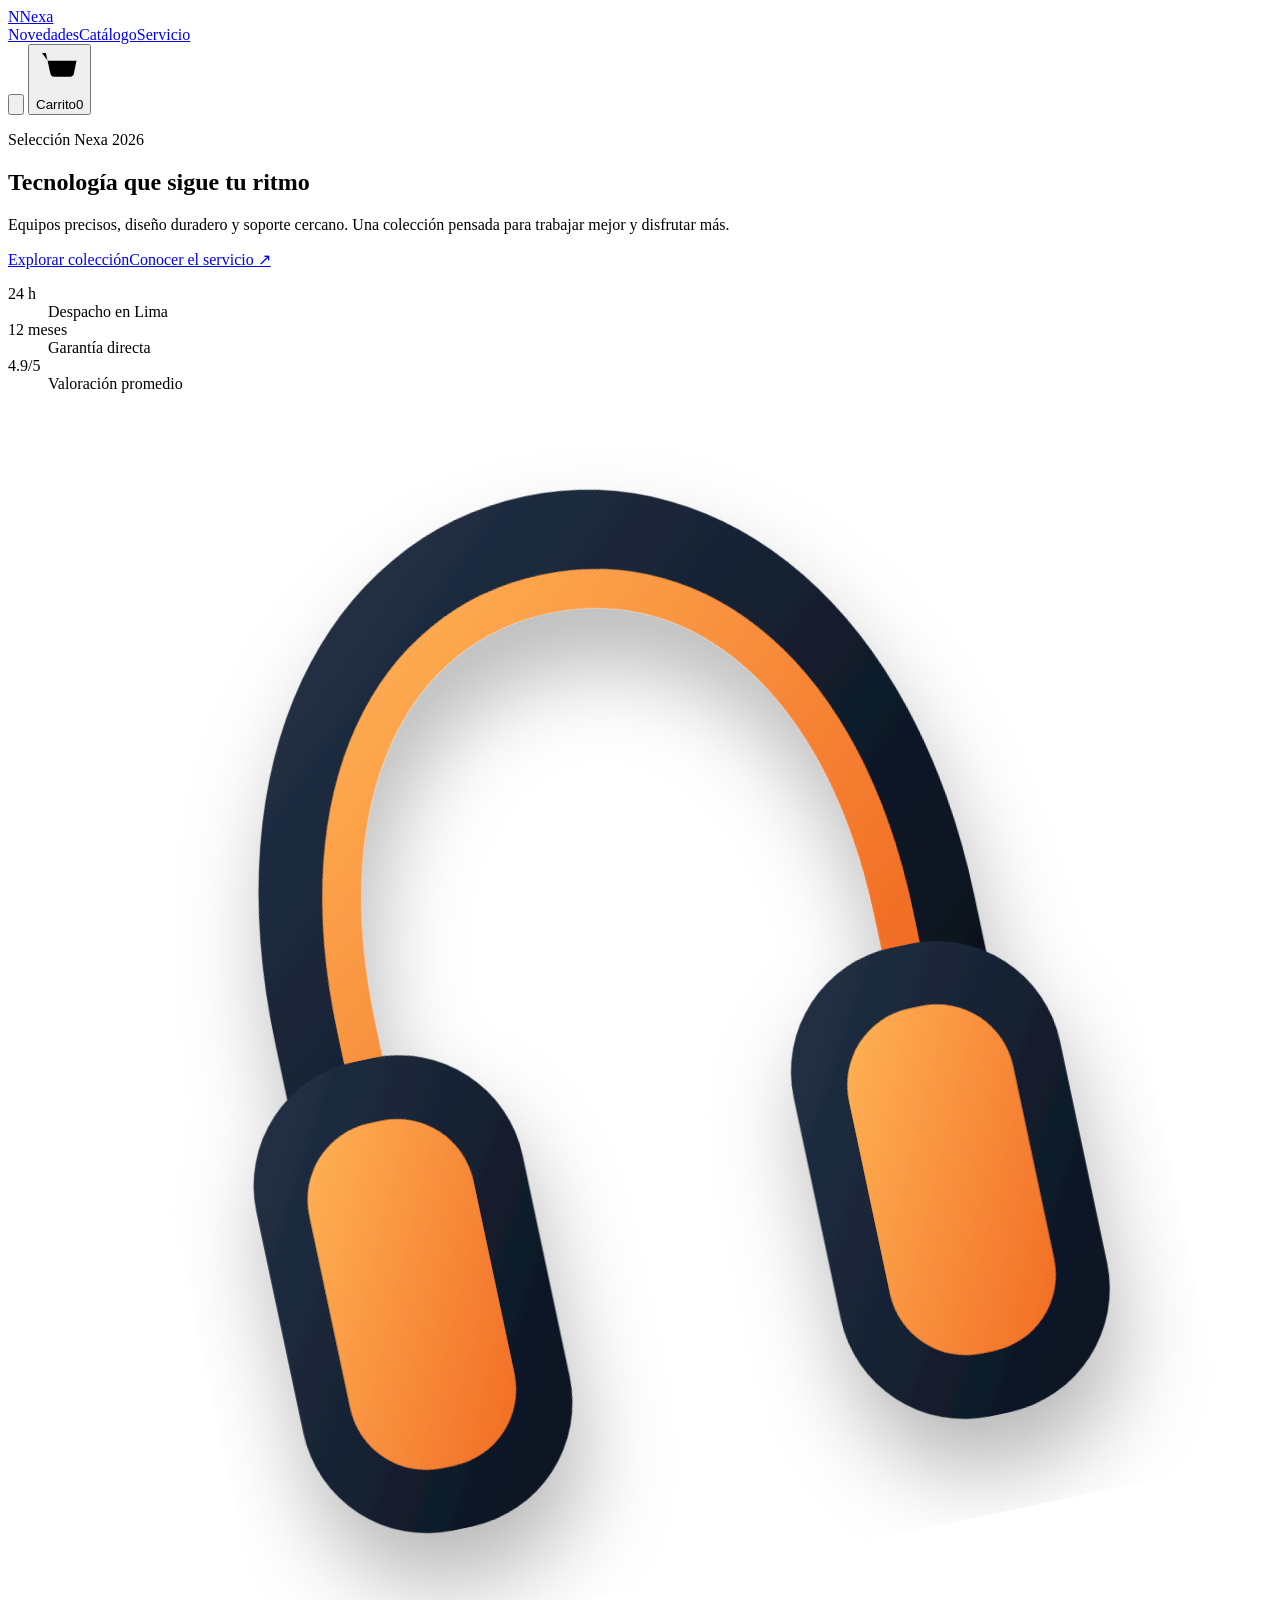
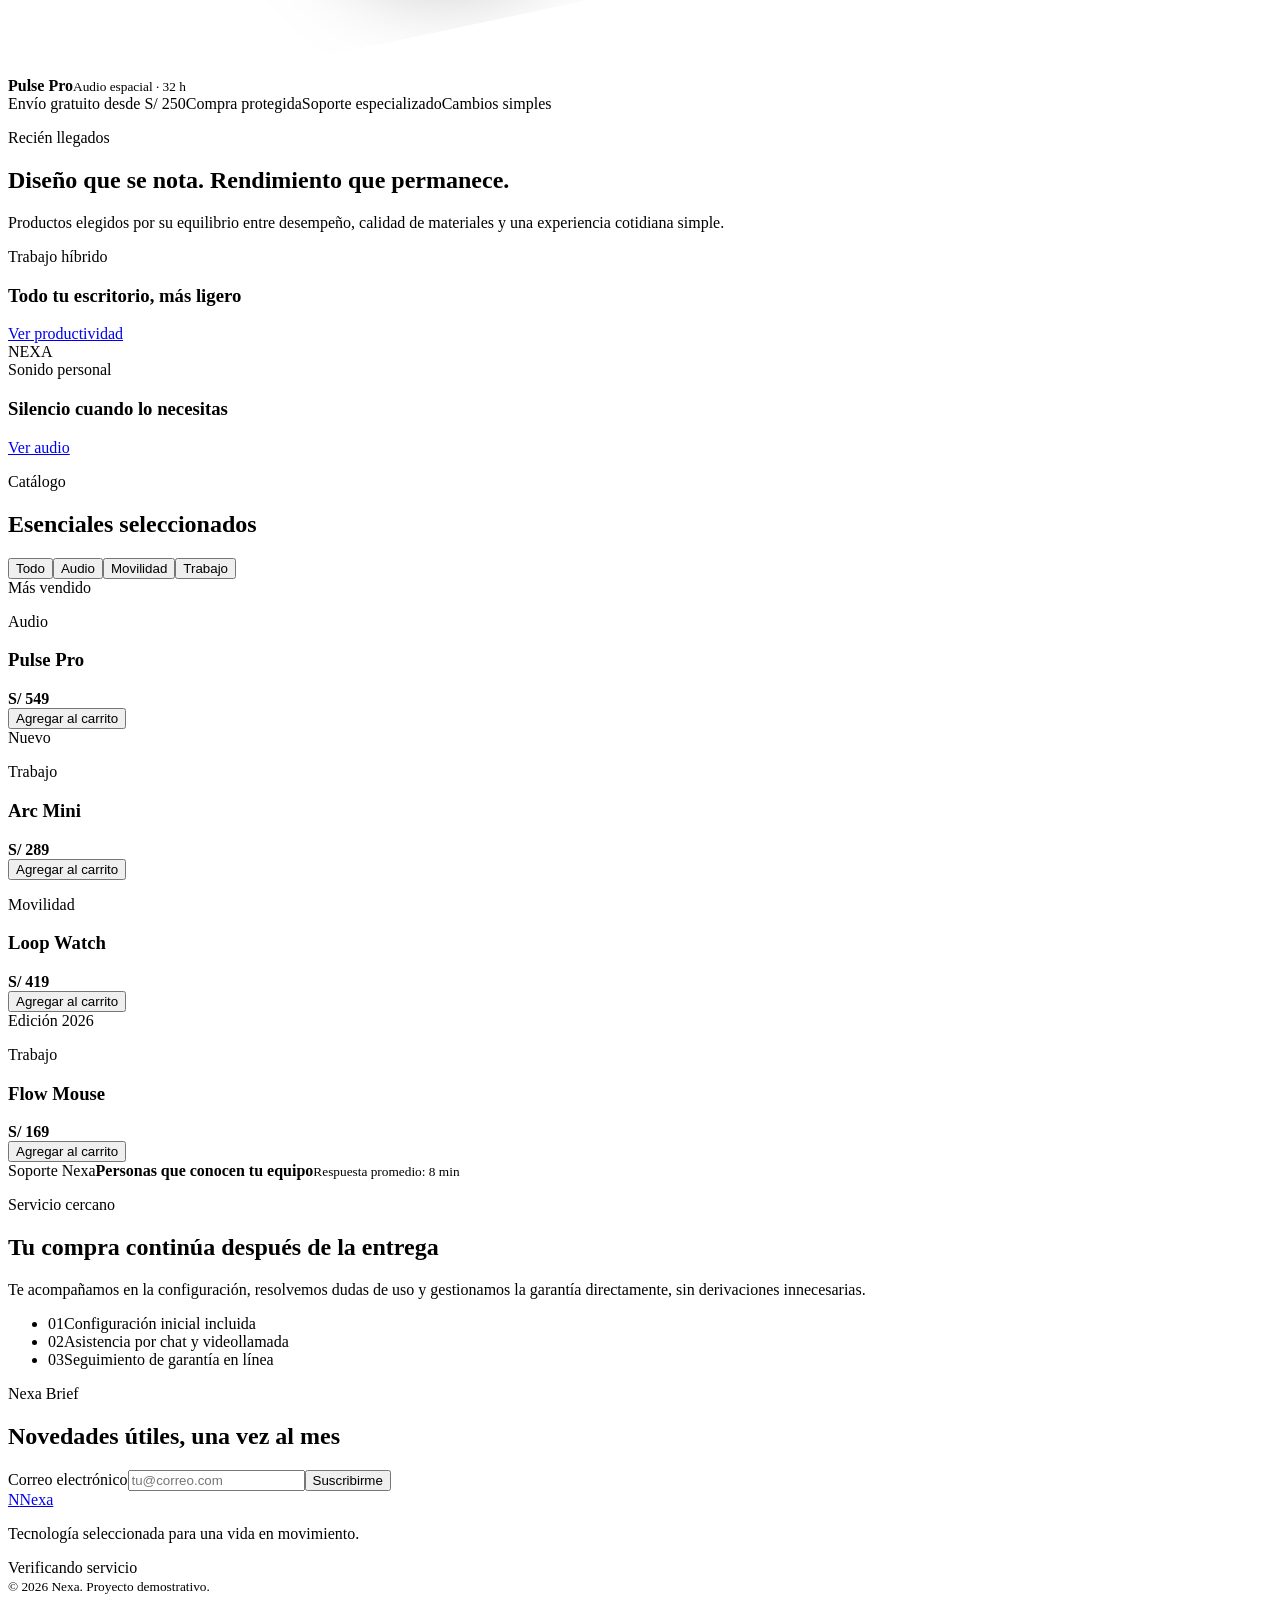
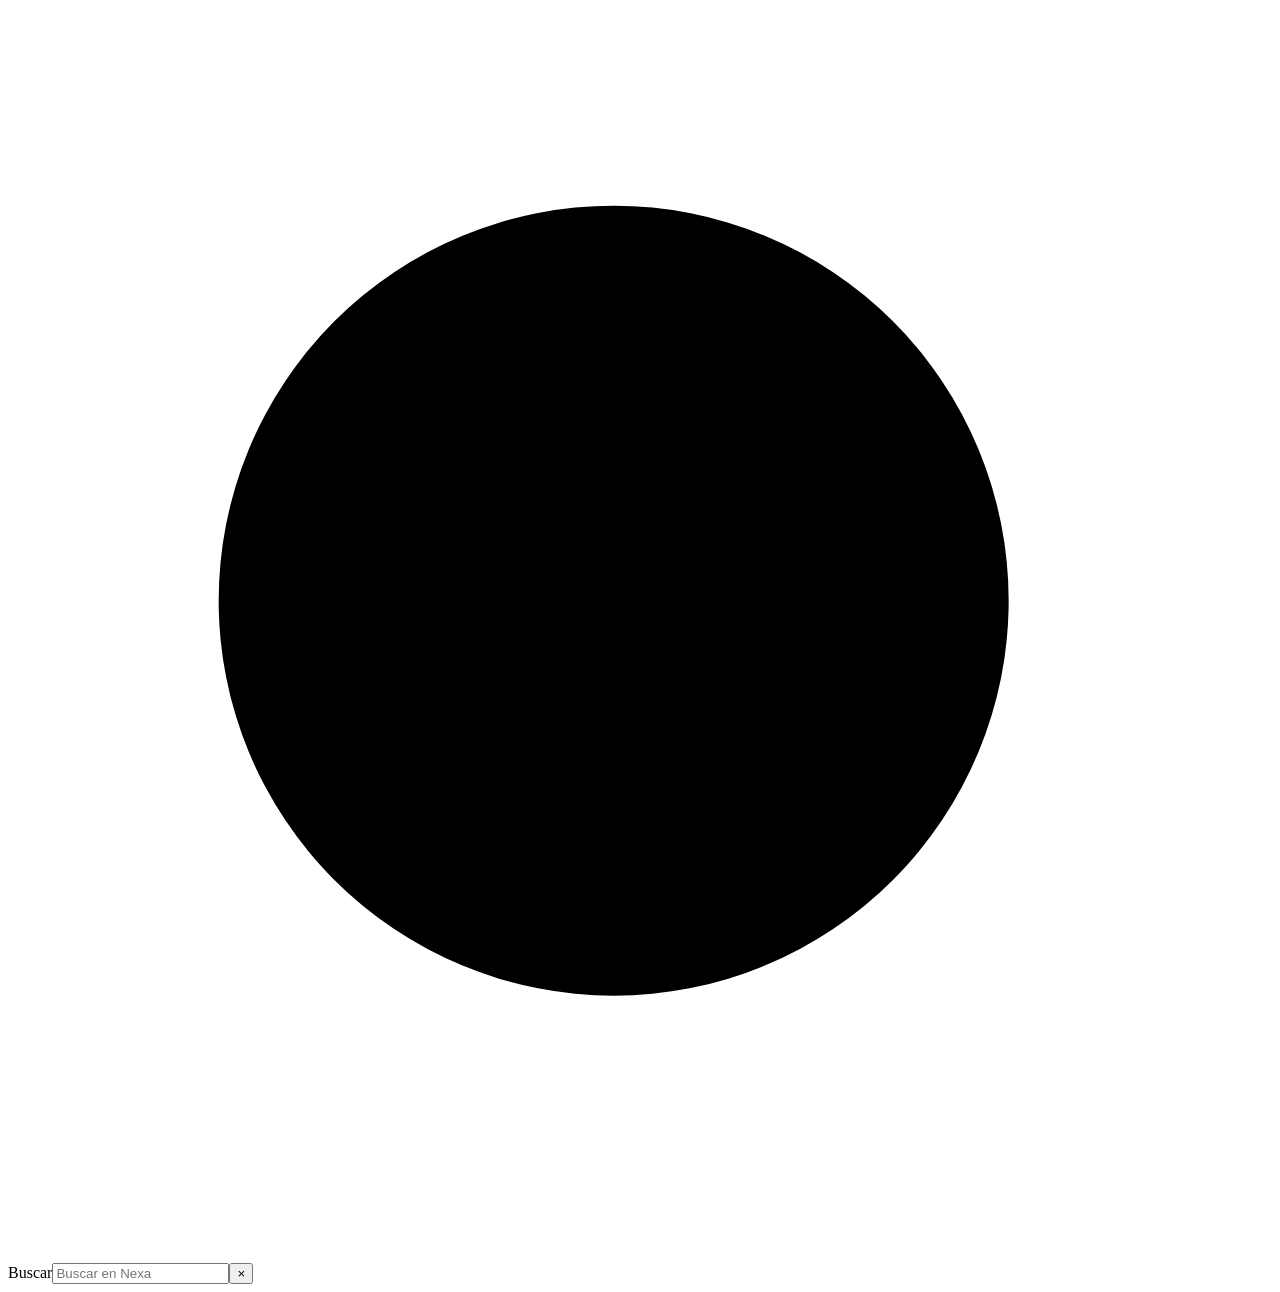
==== src/TechStore.Web/wwwroot/index.html @ eb1272f5 "Build Nexa middleware demo store" ====
<!doctype html>
<html lang="es">
<head>
  <meta charset="utf-8">
  <meta name="viewport" content="width=device-width, initial-scale=1">
  <meta name="description" content="Nexa, tecnología seleccionada para el trabajo, el hogar y el movimiento.">
  <title>Nexa · Tecnología que encaja contigo</title>
  <link rel="icon" href="/favicon.svg" type="image/svg+xml">
  <link rel="stylesheet" href="/css/site.css">
</head>
<body>
  <header class="site-header">
    <a class="brand" href="#inicio" aria-label="Nexa, inicio"><span class="brand-mark">N</span><span>Nexa</span></a>
    <nav class="desktop-nav" aria-label="Navegación principal"><a href="#novedades">Novedades</a><a href="#catalogo">Catálogo</a><a href="#servicio">Servicio</a></nav>
    <div class="header-actions">
      <button class="icon-button" id="searchButton" aria-label="Buscar productos"><svg viewBox="0 0 24 24"><path d="m21 21-4.4-4.4m2.4-5.1a7.5 7.5 0 1 1-15 0 7.5 7.5 0 0 1 15 0Z"/></svg></button>
      <button class="cart-button" id="cartButton" aria-label="Abrir carrito"><svg viewBox="0 0 24 24"><path d="M3 3h2l2.3 10.5a2 2 0 0 0 2 1.5h7.9a2 2 0 0 0 2-1.6L20.5 7H6M9 20h.01M17 20h.01"/></svg><span>Carrito</span><span class="cart-count" id="cartCount">0</span></button>
    </div>
  </header>

  <main>
    <section class="hero" id="inicio">
      <div class="hero-copy">
        <p class="eyebrow">Selección Nexa 2026</p>
        <h1>Tecnología que sigue tu ritmo</h1>
        <p class="hero-description">Equipos precisos, diseño duradero y soporte cercano. Una colección pensada para trabajar mejor y disfrutar más.</p>
        <div class="hero-actions"><a class="button button-primary" href="#catalogo">Explorar colección</a><a class="text-link" href="#servicio">Conocer el servicio <span>↗</span></a></div>
        <dl class="hero-stats"><div><dt>24 h</dt><dd>Despacho en Lima</dd></div><div><dt>12 meses</dt><dd>Garantía directa</dd></div><div><dt>4.9/5</dt><dd>Valoración promedio</dd></div></dl>
      </div>
      <div class="hero-visual" aria-label="Audífonos Nexa Pulse en color naranja">
        <div class="orb orb-one"></div><div class="orb orb-two"></div>
        <svg class="headphones" viewBox="0 0 520 520" aria-hidden="true"><defs><linearGradient id="metal" x1="0" y1="0" x2="1" y2="1"><stop stop-color="#ffb457"/><stop offset="1" stop-color="#f16a22"/></linearGradient><linearGradient id="dark" x1="0" y1="0" x2="1" y2="1"><stop stop-color="#253348"/><stop offset="1" stop-color="#07101c"/></linearGradient><filter id="shadow"><feDropShadow dx="0" dy="22" stdDeviation="18" flood-opacity=".28"/></filter></defs><g filter="url(#shadow)" transform="rotate(-12 260 260)"><path d="M132 279v-49c0-113 58-180 128-180s128 67 128 180v49" fill="none" stroke="url(#dark)" stroke-width="38" stroke-linecap="round"/><path d="M147 259v-29c0-99 48-158 113-158s113 59 113 158v29" fill="none" stroke="url(#metal)" stroke-width="16" stroke-linecap="round"/><rect x="91" y="244" width="112" height="197" rx="52" fill="url(#dark)"/><rect x="317" y="244" width="112" height="197" rx="52" fill="url(#dark)"/><rect x="112" y="270" width="69" height="145" rx="32" fill="url(#metal)"/><rect x="339" y="270" width="69" height="145" rx="32" fill="url(#metal)"/></g></svg>
        <div class="floating-label"><span class="label-dot"></span><div><strong>Pulse Pro</strong><small>Audio espacial · 32 h</small></div></div>
      </div>
    </section>

    <section class="marquee" aria-label="Beneficios"><span>Envío gratuito desde S/ 250</span><span>Compra protegida</span><span>Soporte especializado</span><span>Cambios simples</span></section>

    <section class="section" id="novedades">
      <div class="section-heading"><div><p class="eyebrow">Recién llegados</p><h2>Diseño que se nota. Rendimiento que permanece.</h2></div><p>Productos elegidos por su equilibrio entre desempeño, calidad de materiales y una experiencia cotidiana simple.</p></div>
      <div class="feature-grid">
        <article class="feature feature-large"><div class="feature-copy"><span>Trabajo híbrido</span><h3>Todo tu escritorio, más ligero</h3><a href="#catalogo">Ver productividad</a></div><div class="laptop-art" aria-hidden="true"><div class="laptop-screen"><span>NEXA</span><i></i><b></b></div><div class="laptop-base"></div></div></article>
        <article class="feature feature-small feature-light"><div class="feature-copy"><span>Sonido personal</span><h3>Silencio cuando lo necesitas</h3><a href="#catalogo">Ver audio</a></div><div class="earbuds-art" aria-hidden="true"><i></i><b></b></div></article>
      </div>
    </section>

    <section class="section catalog-section" id="catalogo">
      <div class="catalog-header"><div><p class="eyebrow">Catálogo</p><h2>Esenciales seleccionados</h2></div><div class="filters" role="group" aria-label="Filtrar catálogo"><button class="filter active" data-filter="all">Todo</button><button class="filter" data-filter="audio">Audio</button><button class="filter" data-filter="movilidad">Movilidad</button><button class="filter" data-filter="trabajo">Trabajo</button></div></div>
      <div class="product-grid" id="productGrid">
        <article class="product-card" data-category="audio" data-name="Pulse Pro"><span class="product-tag">Más vendido</span><div class="product-art art-headphones"><span></span></div><div class="product-info"><div><p>Audio</p><h3>Pulse Pro</h3></div><strong>S/ 549</strong></div><button class="add-button" data-product="Pulse Pro">Agregar al carrito</button></article>
        <article class="product-card" data-category="trabajo" data-name="Arc Mini"><span class="product-tag tag-neutral">Nuevo</span><div class="product-art art-keyboard"><span></span></div><div class="product-info"><div><p>Trabajo</p><h3>Arc Mini</h3></div><strong>S/ 289</strong></div><button class="add-button" data-product="Arc Mini">Agregar al carrito</button></article>
        <article class="product-card" data-category="movilidad" data-name="Loop Watch"><div class="product-art art-watch"><span></span></div><div class="product-info"><div><p>Movilidad</p><h3>Loop Watch</h3></div><strong>S/ 419</strong></div><button class="add-button" data-product="Loop Watch">Agregar al carrito</button></article>
        <article class="product-card" data-category="trabajo" data-name="Flow Mouse"><span class="product-tag tag-neutral">Edición 2026</span><div class="product-art art-mouse"><span></span></div><div class="product-info"><div><p>Trabajo</p><h3>Flow Mouse</h3></div><strong>S/ 169</strong></div><button class="add-button" data-product="Flow Mouse">Agregar al carrito</button></article>
      </div>
      <p class="empty-state" id="emptyState" hidden>No encontramos productos con ese criterio.</p>
    </section>

    <section class="service-section" id="servicio">
      <div class="service-visual"><div class="service-ring"></div><div class="service-card"><span>Soporte Nexa</span><strong>Personas que conocen tu equipo</strong><small>Respuesta promedio: 8 min</small></div></div>
      <div class="service-copy"><p class="eyebrow">Servicio cercano</p><h2>Tu compra continúa después de la entrega</h2><p>Te acompañamos en la configuración, resolvemos dudas de uso y gestionamos la garantía directamente, sin derivaciones innecesarias.</p><ul><li><span>01</span>Configuración inicial incluida</li><li><span>02</span>Asistencia por chat y videollamada</li><li><span>03</span>Seguimiento de garantía en línea</li></ul></div>
    </section>

    <section class="newsletter"><div><p class="eyebrow">Nexa Brief</p><h2>Novedades útiles, una vez al mes</h2></div><form id="newsletterForm"><label class="sr-only" for="email">Correo electrónico</label><input id="email" type="email" placeholder="tu@correo.com" required><button type="submit">Suscribirme</button></form></section>
  </main>

  <footer><a class="brand brand-footer" href="#inicio"><span class="brand-mark">N</span><span>Nexa</span></a><p>Tecnología seleccionada para una vida en movimiento.</p><div class="status"><span id="statusDot"></span><span id="serviceStatus">Verificando servicio</span></div><small>© 2026 Nexa. Proyecto demostrativo.</small></footer>

  <div class="search-panel" id="searchPanel" aria-hidden="true"><div class="search-box"><svg viewBox="0 0 24 24"><path d="m21 21-4.4-4.4m2.4-5.1a7.5 7.5 0 1 1-15 0 7.5 7.5 0 0 1 15 0Z"/></svg><label class="sr-only" for="searchInput">Buscar</label><input id="searchInput" type="search" placeholder="Buscar en Nexa" autocomplete="off"><button id="closeSearch" aria-label="Cerrar búsqueda">×</button></div></div>
  <div class="toast" id="toast" role="status" aria-live="polite"></div>
  <script src="/js/site.js" defer></script>
</body>
</html>
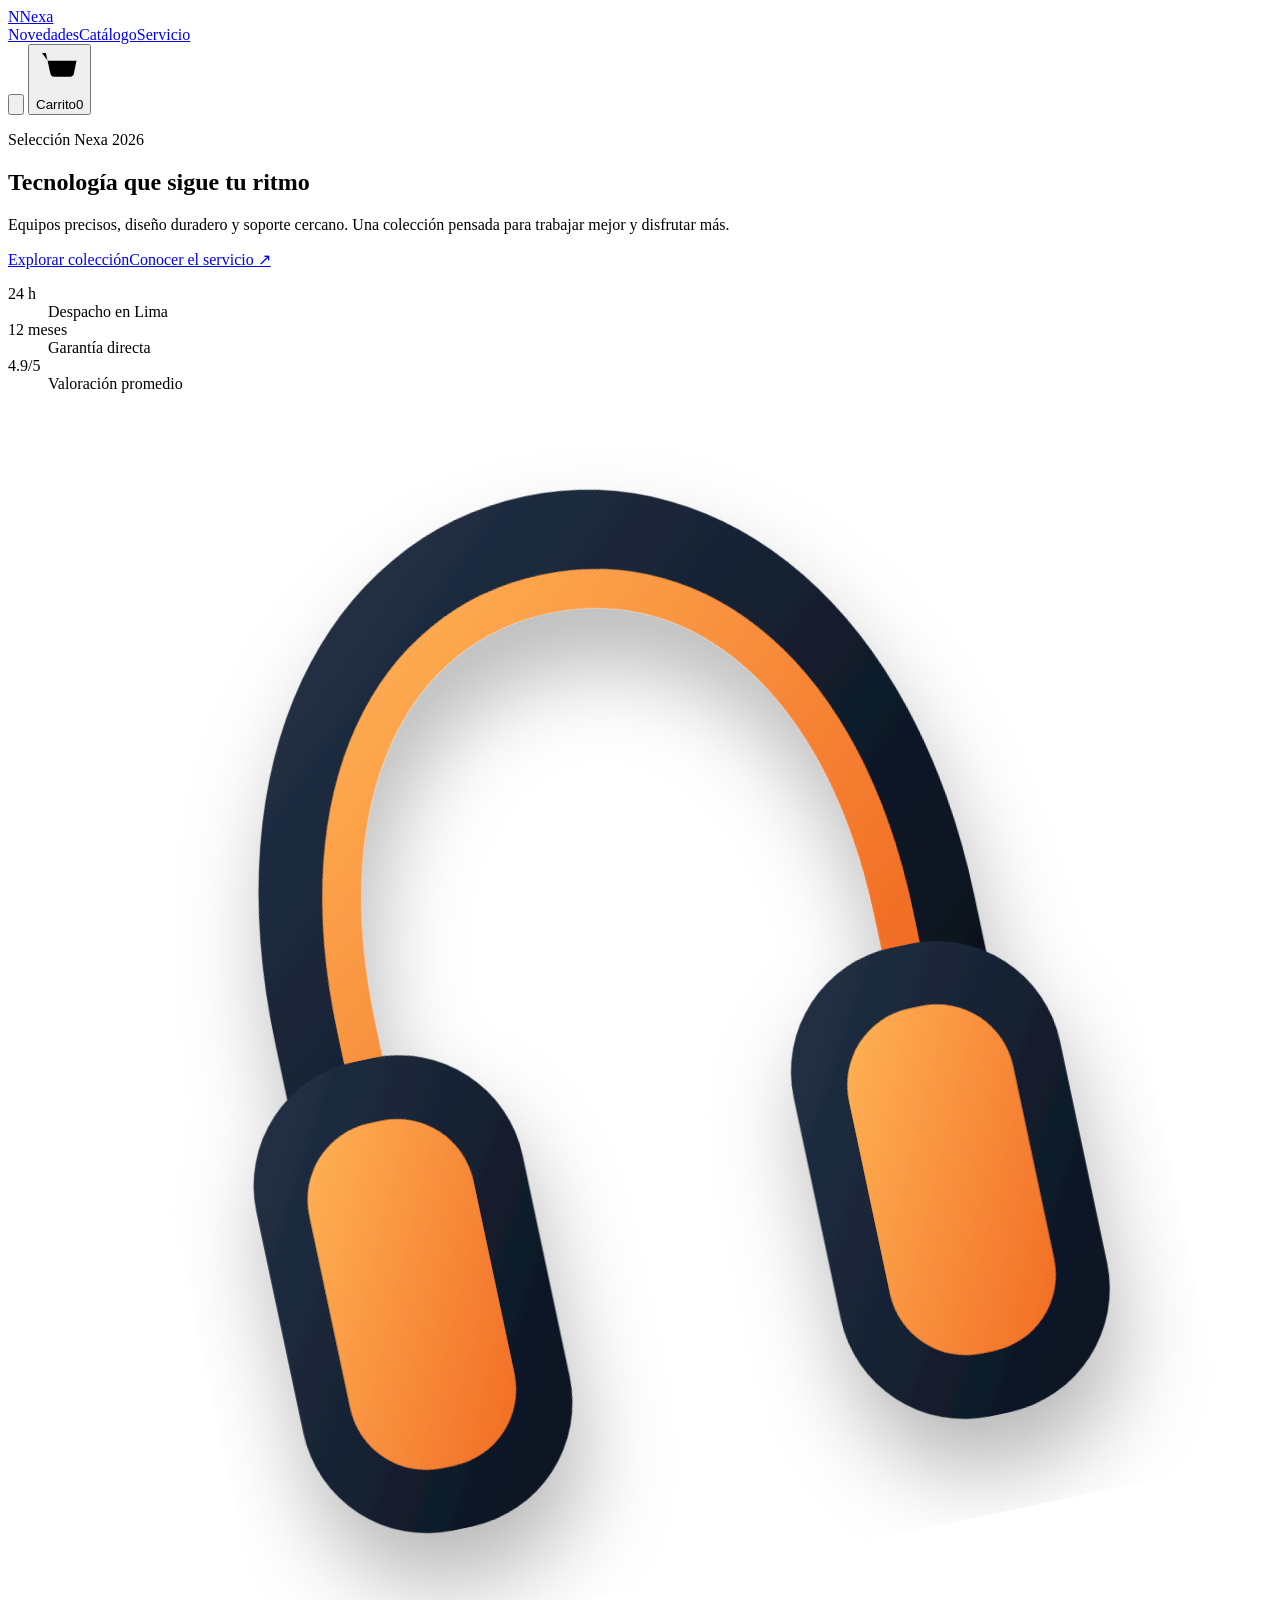
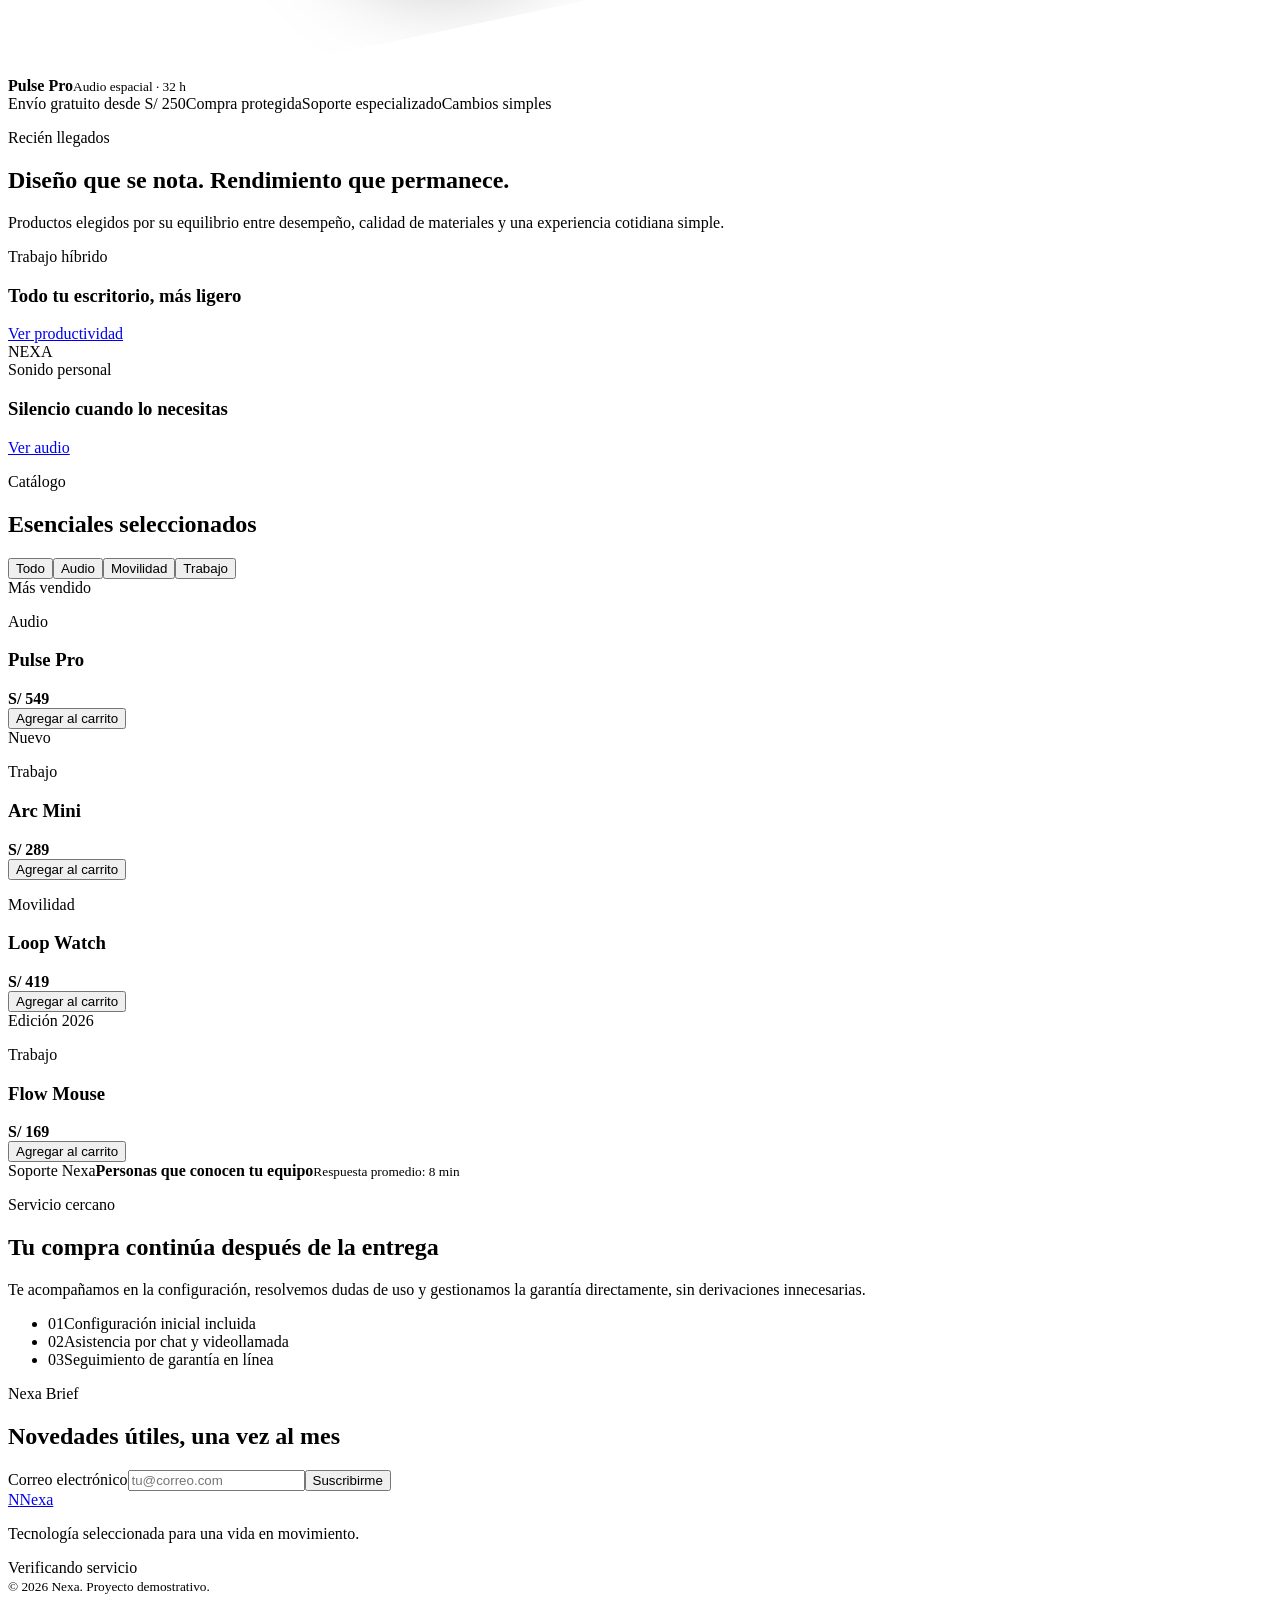
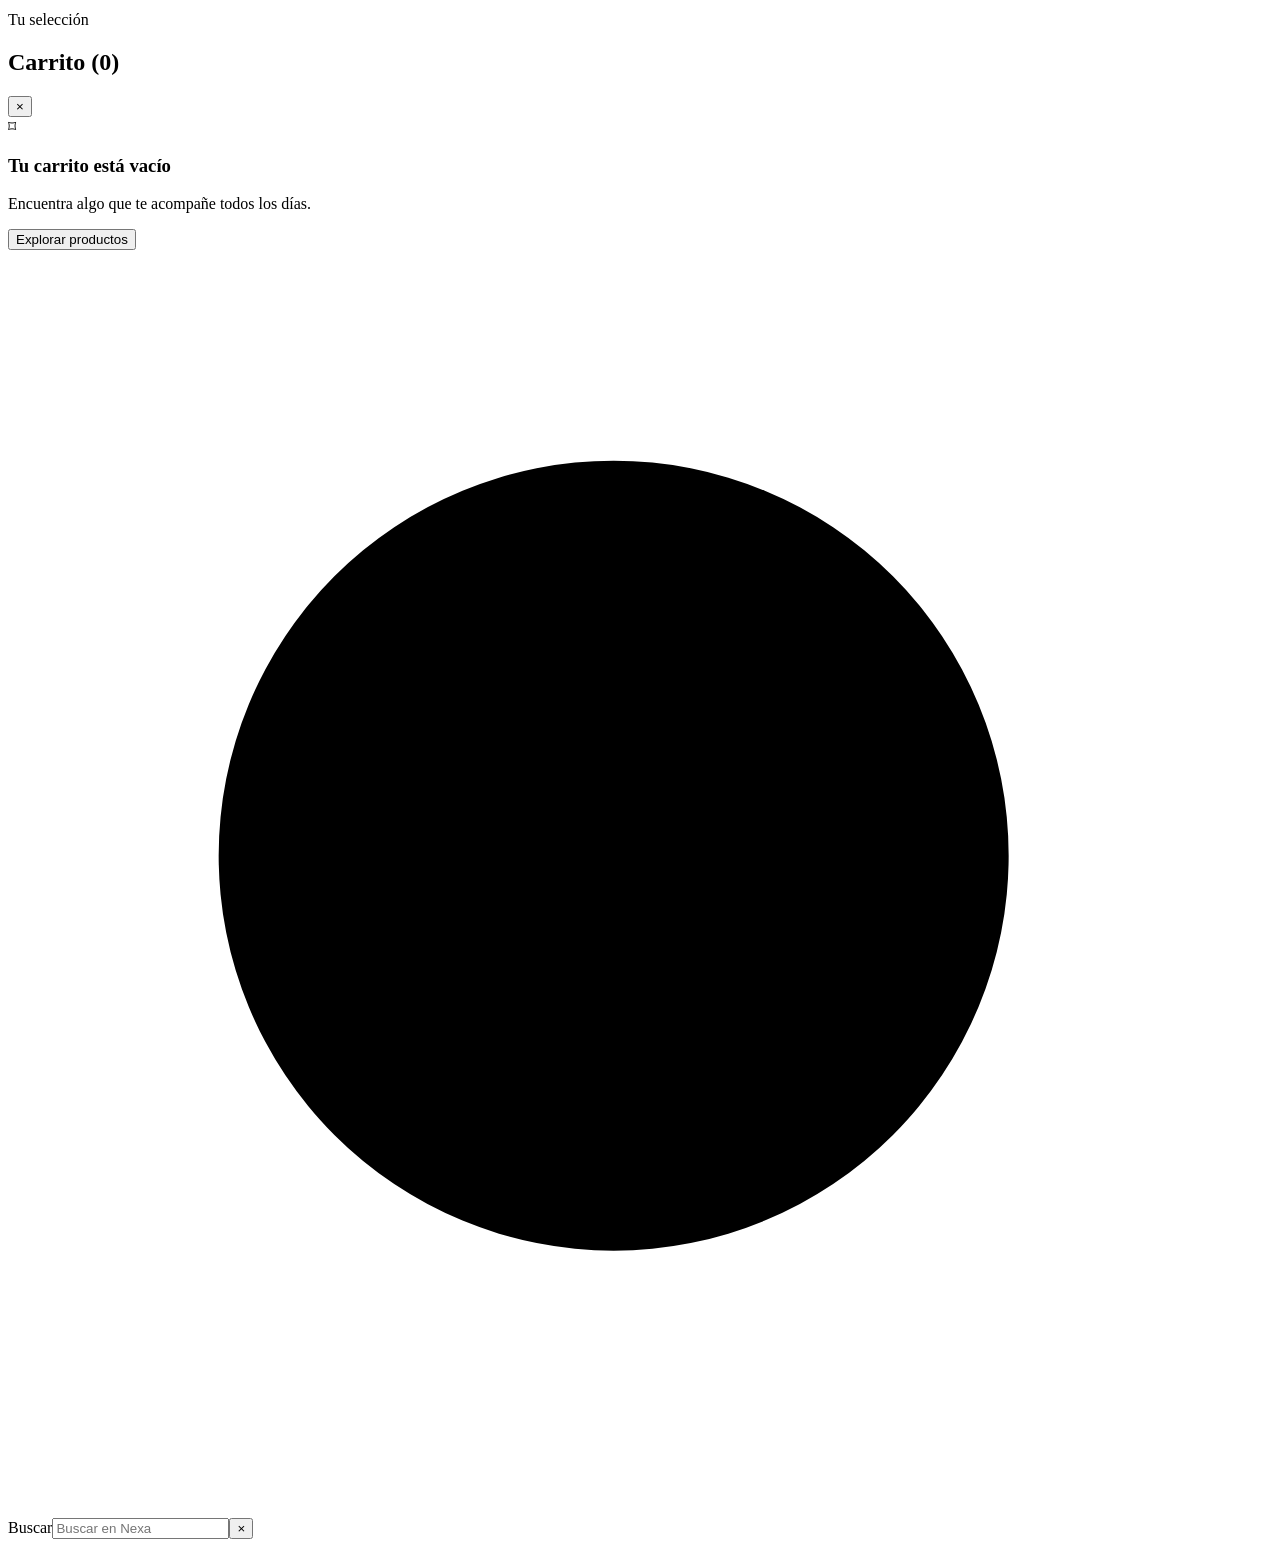
==== commit 7c353fda: "Make shopping cart interactive" ====
--- a/src/TechStore.Web/wwwroot/index.html
+++ b/src/TechStore.Web/wwwroot/index.html
@@ -6,7 +6,7 @@
   <meta name="description" content="Nexa, tecnología seleccionada para el trabajo, el hogar y el movimiento.">
   <title>Nexa · Tecnología que encaja contigo</title>
   <link rel="icon" href="/favicon.svg" type="image/svg+xml">
-  <link rel="stylesheet" href="/css/site.css">
+  <link rel="stylesheet" href="/css/site.css?v=2">
 </head>
 <body>
   <header class="site-header">
@@ -47,10 +47,10 @@
     <section class="section catalog-section" id="catalogo">
       <div class="catalog-header"><div><p class="eyebrow">Catálogo</p><h2>Esenciales seleccionados</h2></div><div class="filters" role="group" aria-label="Filtrar catálogo"><button class="filter active" data-filter="all">Todo</button><button class="filter" data-filter="audio">Audio</button><button class="filter" data-filter="movilidad">Movilidad</button><button class="filter" data-filter="trabajo">Trabajo</button></div></div>
       <div class="product-grid" id="productGrid">
-        <article class="product-card" data-category="audio" data-name="Pulse Pro"><span class="product-tag">Más vendido</span><div class="product-art art-headphones"><span></span></div><div class="product-info"><div><p>Audio</p><h3>Pulse Pro</h3></div><strong>S/ 549</strong></div><button class="add-button" data-product="Pulse Pro">Agregar al carrito</button></article>
-        <article class="product-card" data-category="trabajo" data-name="Arc Mini"><span class="product-tag tag-neutral">Nuevo</span><div class="product-art art-keyboard"><span></span></div><div class="product-info"><div><p>Trabajo</p><h3>Arc Mini</h3></div><strong>S/ 289</strong></div><button class="add-button" data-product="Arc Mini">Agregar al carrito</button></article>
-        <article class="product-card" data-category="movilidad" data-name="Loop Watch"><div class="product-art art-watch"><span></span></div><div class="product-info"><div><p>Movilidad</p><h3>Loop Watch</h3></div><strong>S/ 419</strong></div><button class="add-button" data-product="Loop Watch">Agregar al carrito</button></article>
-        <article class="product-card" data-category="trabajo" data-name="Flow Mouse"><span class="product-tag tag-neutral">Edición 2026</span><div class="product-art art-mouse"><span></span></div><div class="product-info"><div><p>Trabajo</p><h3>Flow Mouse</h3></div><strong>S/ 169</strong></div><button class="add-button" data-product="Flow Mouse">Agregar al carrito</button></article>
+        <article class="product-card" data-category="audio" data-name="Pulse Pro"><span class="product-tag">Más vendido</span><div class="product-art art-headphones"><span></span></div><div class="product-info"><div><p>Audio</p><h3>Pulse Pro</h3></div><strong>S/ 549</strong></div><button class="add-button" data-product="Pulse Pro" data-price="549">Agregar al carrito</button></article>
+        <article class="product-card" data-category="trabajo" data-name="Arc Mini"><span class="product-tag tag-neutral">Nuevo</span><div class="product-art art-keyboard"><span></span></div><div class="product-info"><div><p>Trabajo</p><h3>Arc Mini</h3></div><strong>S/ 289</strong></div><button class="add-button" data-product="Arc Mini" data-price="289">Agregar al carrito</button></article>
+        <article class="product-card" data-category="movilidad" data-name="Loop Watch"><div class="product-art art-watch"><span></span></div><div class="product-info"><div><p>Movilidad</p><h3>Loop Watch</h3></div><strong>S/ 419</strong></div><button class="add-button" data-product="Loop Watch" data-price="419">Agregar al carrito</button></article>
+        <article class="product-card" data-category="trabajo" data-name="Flow Mouse"><span class="product-tag tag-neutral">Edición 2026</span><div class="product-art art-mouse"><span></span></div><div class="product-info"><div><p>Trabajo</p><h3>Flow Mouse</h3></div><strong>S/ 169</strong></div><button class="add-button" data-product="Flow Mouse" data-price="169">Agregar al carrito</button></article>
       </div>
       <p class="empty-state" id="emptyState" hidden>No encontramos productos con ese criterio.</p>
     </section>
@@ -65,8 +65,21 @@
 
   <footer><a class="brand brand-footer" href="#inicio"><span class="brand-mark">N</span><span>Nexa</span></a><p>Tecnología seleccionada para una vida en movimiento.</p><div class="status"><span id="statusDot"></span><span id="serviceStatus">Verificando servicio</span></div><small>© 2026 Nexa. Proyecto demostrativo.</small></footer>
 
+  <div class="cart-overlay" id="cartOverlay" aria-hidden="true">
+    <aside class="cart-drawer" id="cartDrawer" role="dialog" aria-modal="true" aria-labelledby="cartTitle" tabindex="-1">
+      <div class="cart-drawer-header"><div><p class="eyebrow">Tu selección</p><h2 id="cartTitle">Carrito <span id="cartItemLabel">(0)</span></h2></div><button class="drawer-close" id="closeCart" aria-label="Cerrar carrito">×</button></div>
+      <div class="cart-content" id="cartContent"></div>
+      <div class="cart-empty" id="cartEmpty"><div class="empty-bag" aria-hidden="true">⌑</div><h3>Tu carrito está vacío</h3><p>Encuentra algo que te acompañe todos los días.</p><button class="button button-primary" id="browseProducts">Explorar productos</button></div>
+      <div class="cart-drawer-footer" id="cartFooter" hidden>
+        <div class="cart-subtotal"><span>Subtotal</span><strong id="cartSubtotal">S/ 0</strong></div>
+        <p class="cart-shipping">Envío calculado al finalizar la compra.</p>
+        <button class="checkout-button" id="checkoutButton">Continuar comprando</button>
+        <button class="clear-cart" id="clearCart">Vaciar carrito</button>
+      </div>
+    </aside>
+  </div>
   <div class="search-panel" id="searchPanel" aria-hidden="true"><div class="search-box"><svg viewBox="0 0 24 24"><path d="m21 21-4.4-4.4m2.4-5.1a7.5 7.5 0 1 1-15 0 7.5 7.5 0 0 1 15 0Z"/></svg><label class="sr-only" for="searchInput">Buscar</label><input id="searchInput" type="search" placeholder="Buscar en Nexa" autocomplete="off"><button id="closeSearch" aria-label="Cerrar búsqueda">×</button></div></div>
   <div class="toast" id="toast" role="status" aria-live="polite"></div>
-  <script src="/js/site.js" defer></script>
+  <script src="/js/site.js?v=2" defer></script>
 </body>
 </html>
